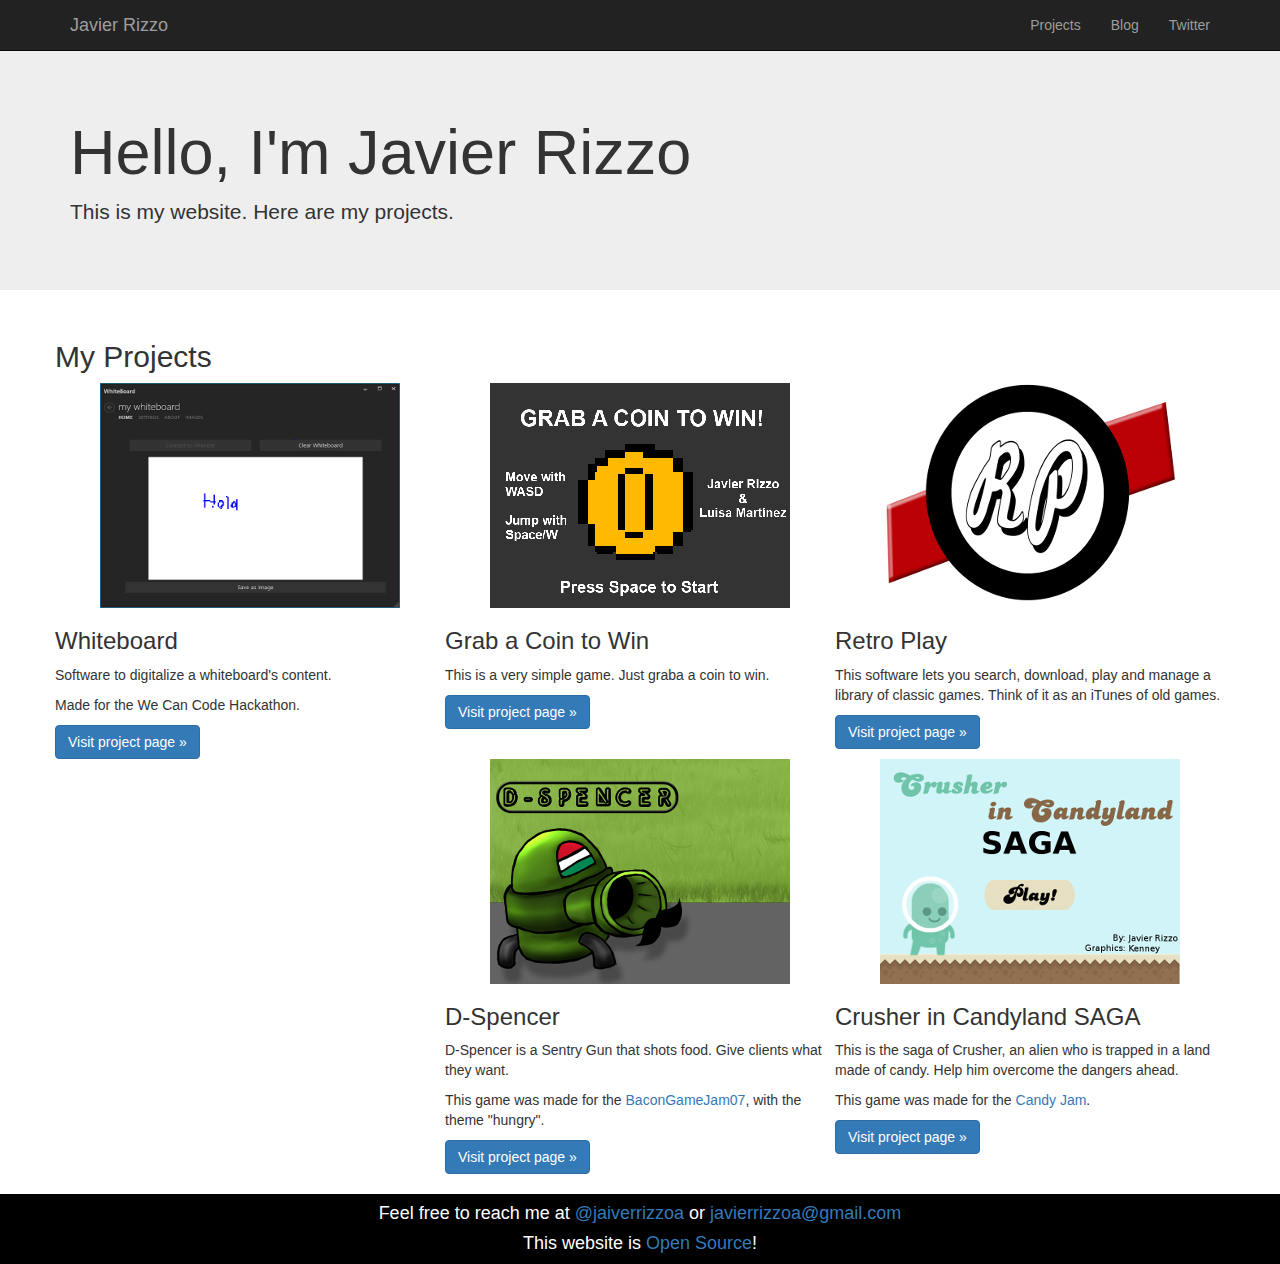
==== index.html @ 3f8b08b8 "Add Retro Play project page" ====
<!DOCTYPE html>
<html lang="en">
  <head>
    <meta charset="utf-8">
    <meta http-equiv="X-UA-Compatible" content="IE=edge">
    <meta name="viewport" content="width=device-width, initial-scale=1">
    <title>Javier Rizzo</title>

    <!-- Bootstrap -->
    <link href="css/bootstrap.min.css" rel="stylesheet">

    <link href="css/style.css" rel="stylesheet">

    <!-- HTML5 shim and Respond.js for IE8 support of HTML5 elements and media queries -->
    <!-- WARNING: Respond.js doesn't work if you view the page via file:// -->
    <!--[if lt IE 9]>
      <script src="https://oss.maxcdn.com/html5shiv/3.7.2/html5shiv.min.js"></script>
      <script src="https://oss.maxcdn.com/respond/1.4.2/respond.min.js"></script>
    <![endif]-->
  </head>
  <body>
    <nav class="navbar navbar-inverse navbar-fixed-top">
      <div class="container">
        <div class="navbar-header">

          <a class="navbar-brand" href="#">Javier Rizzo</a>
        </div>
        <div id="navbar" class="navbar-collapse collapse">
          <ul class="nav navbar-nav navbar-right">
            <li><a href="#">Projects</a></li>
            <li><a href="blog/">Blog</a></li>
            <li><a href="https://twitter.com/javierrizzoa">Twitter</a></li>
          </ul>
        </div>
      </div>
    </nav>

    <div class="jumbotron">
      <div class="container">
        <h1>Hello, I'm Javier Rizzo</h1>
        <p>This is my website. Here are my projects.</p>
      </div>
    </div>
    <div class="container">
      <div class="row">
        <h2 class="separated-title">My Projects</h2>
      </div>
      <div class="row">
        <div class="col-sm-6 col-md-4">
          <div class="row text-center">
            <img src="img/previews/whiteboard.png" />
          </div>
          <div class="row">
            <h3>Whiteboard</h3>
            <p>Software to digitalize a whiteboard's content.</p>
            <p>Made for the We Can Code Hackathon.</p>
            <p><a class="btn btn-primary" href="#" role="button">Visit project page &raquo;</a></p>
          </div>
        </div>
        <div class="col-sm-6 col-md-4">
          <div class="row text-center">
            <img src="img/previews/grab-a-coin-to-win.png" />
          </div>
          <div class="row">
            <h3>Grab a Coin to Win</h3>
            <p>This is a very simple game. Just graba a coin to win.</p>
            <p><a class="btn btn-primary" href="#" role="button">Visit project page &raquo;</a></p>
          </div>
        </div>
        <div class="col-sm-6 col-md-4">
          <div class="row text-center">
            <img src="img/previews/retro-play.png" />
          </div>
          <div class="row">
            <h3>Retro Play</h3>
            <p>This software lets you search, download, play and manage a library of classic games. Think of it as an iTunes of old games.</p>
            <p><a class="btn btn-primary" href="projects/retro-play/" role="button">Visit project page &raquo;</a></p>
          </div>
        </div>
        <div class="col-sm-6 col-md-4">
          <div class="row text-center">
            <img src="img/previews/d-spencer.png" />
          </div>
          <div class="row">
            <h3>D-Spencer</h3>
            <p>D-Spencer is a Sentry Gun that shots food. Give clients what they want.</p>
            <p>This game was made for the <a href="https://bacongamejam.org/jams/bacongamejam-07/">BaconGameJam07</a>, with the theme "hungry".</p>
            <p><a class="btn btn-primary" href="projects/d-spencer/" role="button">Visit project page &raquo;</a></p>
          </div>
        </div>
        <div class="col-sm-6 col-md-4">
          <div class="row text-center">
            <img src="img/previews/crusher-in-candyland-saga.png" />
          </div>
          <div class="row">
            <h3>Crusher in Candyland SAGA</h3>
            <p>This is the saga of Crusher, an alien who is trapped in a land made of candy. Help him overcome the dangers ahead.</p>
            <p>This game was made for the <a href="http://itch.io/jam/candyjam">Candy Jam</a>.</p>
            <p><a class="btn btn-primary" href="projects/crusher-in-candyland-saga/" role="button">Visit project page &raquo;</a></p>
          </div>
        </div>
      </div>
    </div>
    <footer class="footer">
      <div class="container">
        <div class="row">
          <div class="col text-center">
            <h4>Feel free to reach me at <a href="https://twitter.com/javierrizzoa">@jaiverrizzoa</a> or
              <!-- Super smart script anti-bots -->
              <script>var _0x29bc=["\x3C\x61\x20\x68\x72\x65\x66\x3D\x22\x6D\x61\x69\x6C\x74\x6F\x3A\x6A\x61\x76\x69\x65\x72\x72\x69\x7A\x7A\x6F\x61\x40\x67\x6D\x61\x69\x6C\x2E\x63\x6F\x6D\x22\x3E\x6A\x61\x76\x69\x65\x72\x72\x69\x7A\x7A\x6F\x61\x40\x67\x6D\x61\x69\x6C\x2E\x63\x6F\x6D\x3C\x2F\x61\x3E","\x77\x72\x69\x74\x65"];document[_0x29bc[1]](_0x29bc[0]);</script>
            </h4>
            <h4>This website is <a href="https://github.com/JavierRizzoA/javierrizzo-dot-me">Open Source</a>!</h4>
          </div>
        </div>
      </div>
    </footer>
    <!-- jQuery (necessary for Bootstrap's JavaScript plugins) -->
    <script src="https://ajax.googleapis.com/ajax/libs/jquery/1.11.1/jquery.min.js"></script>
    <!-- Include all compiled plugins (below), or include individual files as needed -->
    <script src="js/bootstrap.min.js"></script>
  </body>
</html>
---- css/style.css ----
html {
    position: relative;
    min-height: 100%;
}

body {
    padding-top: 50px;
    margin-bottom: 60px;
    padding-bottom: 20px;
}

.footer {
    position: absolute;
    bottom: 0;
    width: 100%;
    height: 260 px;
    background-color: #000000;
    color: #ffffff;
}

.info {

}

.info ul {
    list-style-type: none;
}
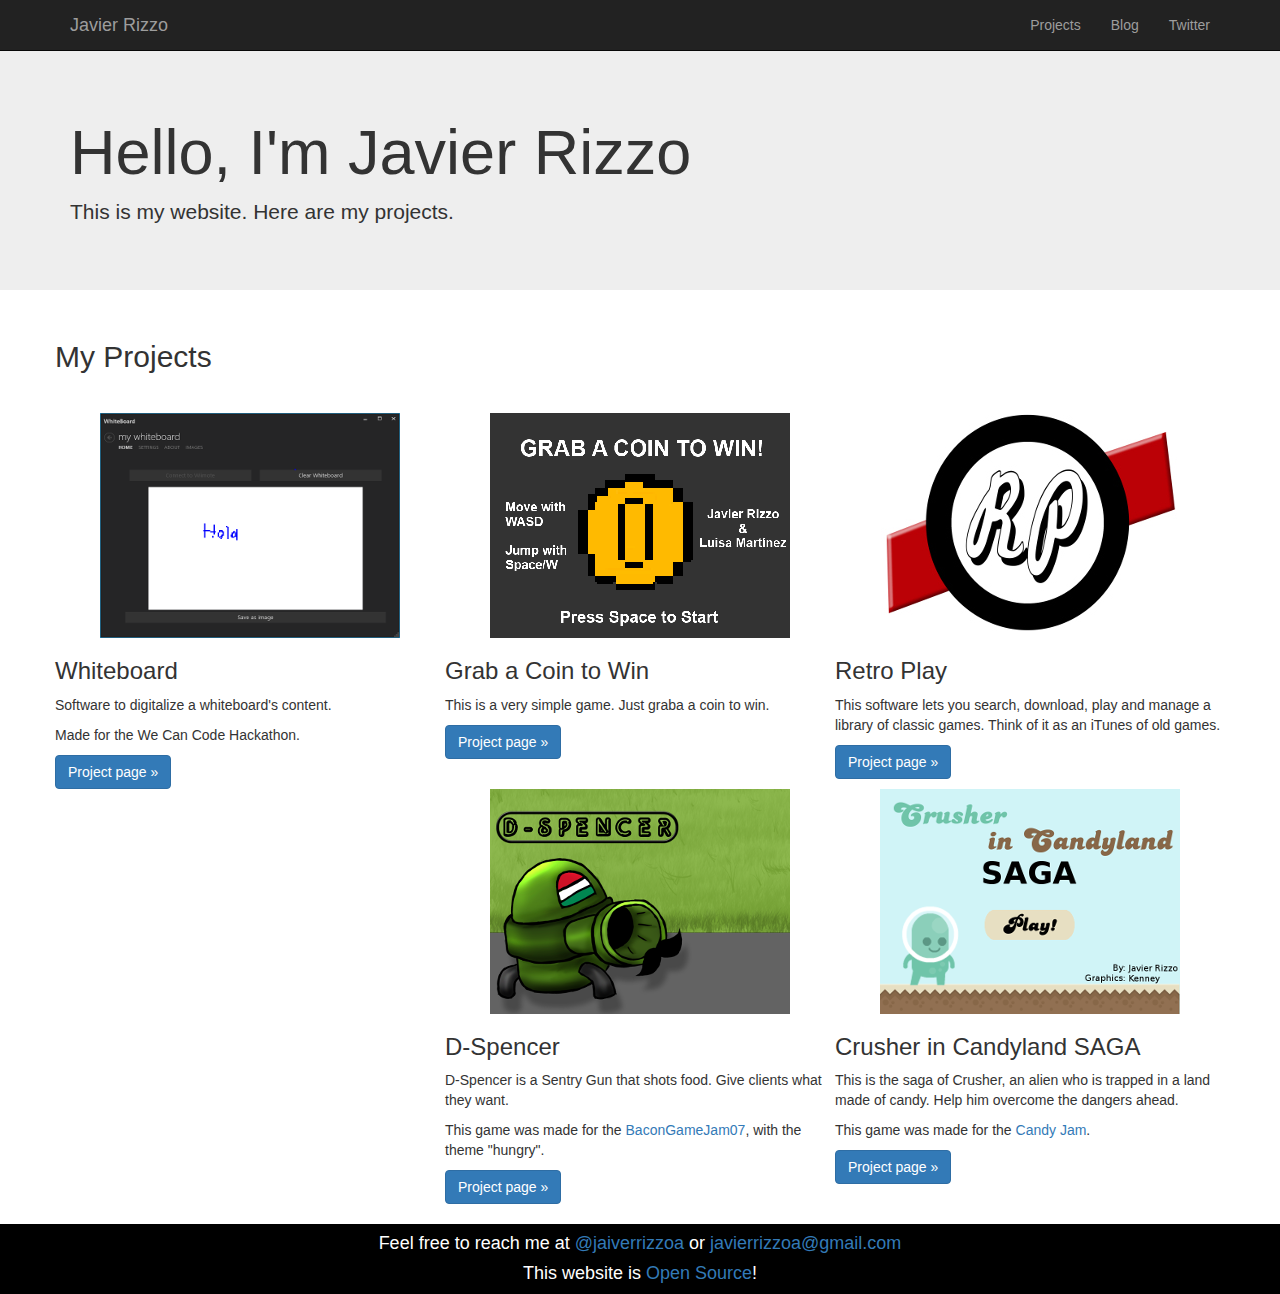
==== commit 168fbdc1: "Add Grab a Coin to Win project page" ====
--- a/index.html
+++ b/index.html
@@ -54,7 +54,7 @@
             <h3>Whiteboard</h3>
             <p>Software to digitalize a whiteboard's content.</p>
             <p>Made for the We Can Code Hackathon.</p>
-            <p><a class="btn btn-primary" href="#" role="button">Visit project page &raquo;</a></p>
+            <p><a class="btn btn-primary" href="#" role="button">Project page &raquo;</a></p>
           </div>
         </div>
         <div class="col-sm-6 col-md-4">
@@ -64,7 +64,7 @@
           <div class="row">
             <h3>Grab a Coin to Win</h3>
             <p>This is a very simple game. Just graba a coin to win.</p>
-            <p><a class="btn btn-primary" href="#" role="button">Visit project page &raquo;</a></p>
+            <p><a class="btn btn-primary" href="projects/grab-a-coin-to-win/" role="button">Project page &raquo;</a></p>
           </div>
         </div>
         <div class="col-sm-6 col-md-4">
@@ -74,7 +74,7 @@
           <div class="row">
             <h3>Retro Play</h3>
             <p>This software lets you search, download, play and manage a library of classic games. Think of it as an iTunes of old games.</p>
-            <p><a class="btn btn-primary" href="projects/retro-play/" role="button">Visit project page &raquo;</a></p>
+            <p><a class="btn btn-primary" href="projects/retro-play/" role="button">Project page &raquo;</a></p>
           </div>
         </div>
         <div class="col-sm-6 col-md-4">
@@ -85,7 +85,7 @@
             <h3>D-Spencer</h3>
             <p>D-Spencer is a Sentry Gun that shots food. Give clients what they want.</p>
             <p>This game was made for the <a href="https://bacongamejam.org/jams/bacongamejam-07/">BaconGameJam07</a>, with the theme "hungry".</p>
-            <p><a class="btn btn-primary" href="projects/d-spencer/" role="button">Visit project page &raquo;</a></p>
+            <p><a class="btn btn-primary" href="projects/d-spencer/" role="button">Project page &raquo;</a></p>
           </div>
         </div>
         <div class="col-sm-6 col-md-4">
@@ -96,7 +96,7 @@
             <h3>Crusher in Candyland SAGA</h3>
             <p>This is the saga of Crusher, an alien who is trapped in a land made of candy. Help him overcome the dangers ahead.</p>
             <p>This game was made for the <a href="http://itch.io/jam/candyjam">Candy Jam</a>.</p>
-            <p><a class="btn btn-primary" href="projects/crusher-in-candyland-saga/" role="button">Visit project page &raquo;</a></p>
+            <p><a class="btn btn-primary" href="projects/crusher-in-candyland-saga/" role="button">Project page &raquo;</a></p>
           </div>
         </div>
       </div>
--- a/css/style.css
+++ b/css/style.css
@@ -18,6 +18,10 @@
     color: #ffffff;
 }
 
+.separated-title {
+    margin-bottom: 40px;
+}
+
 .info {
 
 }
@@ -25,3 +29,20 @@
 .info ul {
     list-style-type: none;
 }
+
+.spoiler {
+    display: table;
+    position: relative;
+    background-color: #f9fafa;
+    border: 1px solid #ddd;
+    margin-bottom: 10px;
+}
+
+.spoiler-btn {
+    padding: 2px 6px;
+    cursor: pointer;
+}
+
+.spoiler-body {
+    padding: 6px;
+}
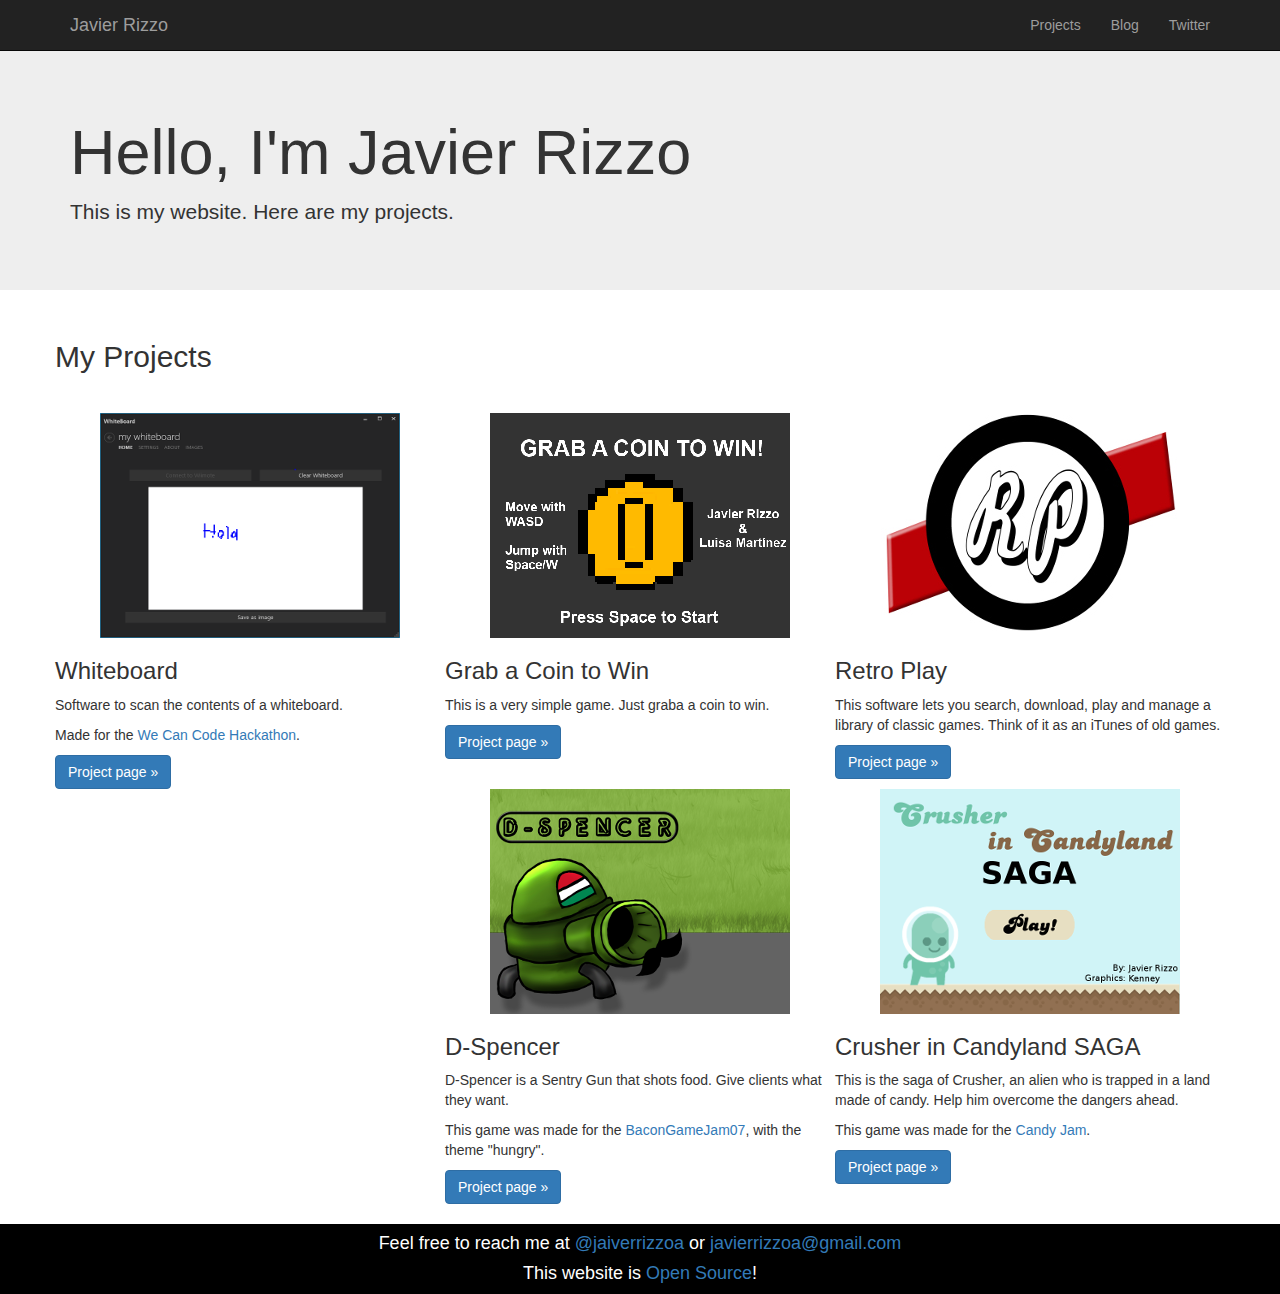
==== commit 742d8735: "Add Whiteboard project page" ====
--- a/index.html
+++ b/index.html
@@ -52,9 +52,9 @@
           </div>
           <div class="row">
             <h3>Whiteboard</h3>
-            <p>Software to digitalize a whiteboard's content.</p>
-            <p>Made for the We Can Code Hackathon.</p>
-            <p><a class="btn btn-primary" href="#" role="button">Project page &raquo;</a></p>
+            <p>Software to scan the contents of a whiteboard.</p>
+            <p>Made for the <a href="http://www.advancio.com/wcchackathon">We Can Code Hackathon</a>.</p>
+            <p><a class="btn btn-primary" href="projects/whiteboard/" role="button">Project page &raquo;</a></p>
           </div>
         </div>
         <div class="col-sm-6 col-md-4">
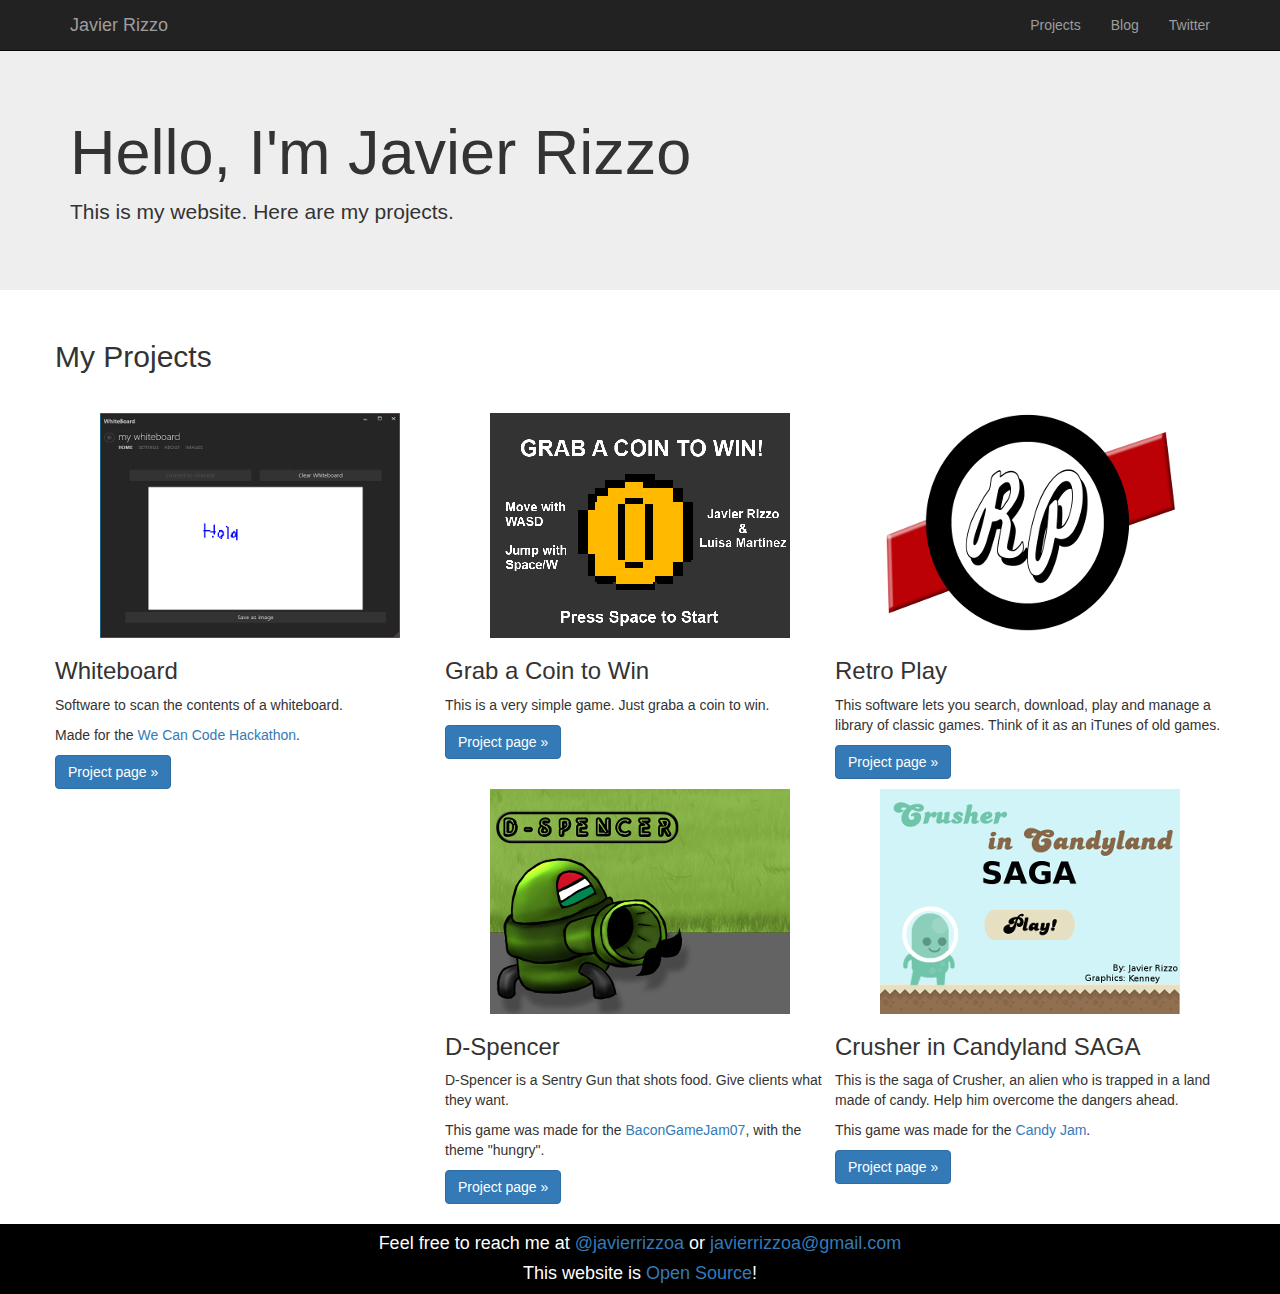
==== commit f5774dda: "Correct grammar" ====
--- a/index.html
+++ b/index.html
@@ -105,7 +105,7 @@
       <div class="container">
         <div class="row">
           <div class="col text-center">
-            <h4>Feel free to reach me at <a href="https://twitter.com/javierrizzoa">@jaiverrizzoa</a> or
+            <h4>Feel free to reach me at <a href="https://twitter.com/javierrizzoa">@javierrizzoa</a> or
               <!-- Super smart script anti-bots -->
               <script>var _0x29bc=["\x3C\x61\x20\x68\x72\x65\x66\x3D\x22\x6D\x61\x69\x6C\x74\x6F\x3A\x6A\x61\x76\x69\x65\x72\x72\x69\x7A\x7A\x6F\x61\x40\x67\x6D\x61\x69\x6C\x2E\x63\x6F\x6D\x22\x3E\x6A\x61\x76\x69\x65\x72\x72\x69\x7A\x7A\x6F\x61\x40\x67\x6D\x61\x69\x6C\x2E\x63\x6F\x6D\x3C\x2F\x61\x3E","\x77\x72\x69\x74\x65"];document[_0x29bc[1]](_0x29bc[0]);</script>
             </h4>
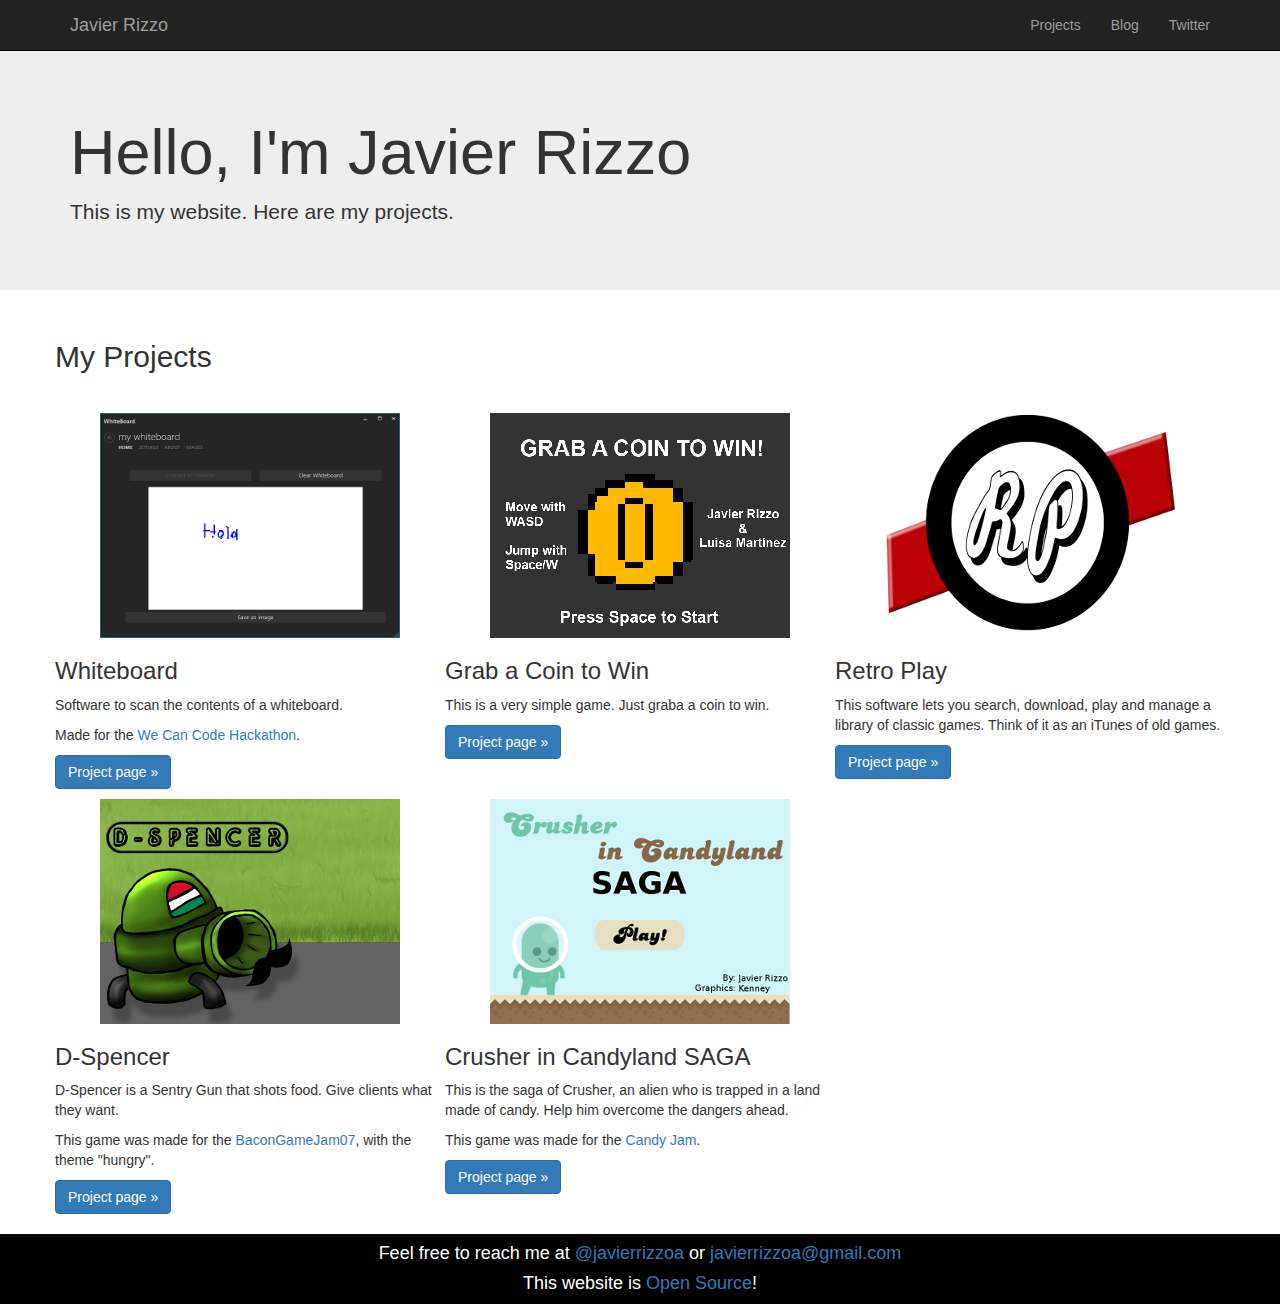
==== commit 0f36558d: "Add clearfixes to improve responsiveness" ====
--- a/index.html
+++ b/index.html
@@ -67,6 +67,7 @@
             <p><a class="btn btn-primary" href="projects/grab-a-coin-to-win/" role="button">Project page &raquo;</a></p>
           </div>
         </div>
+        <div class="clearfix visible-sm"></div>
         <div class="col-sm-6 col-md-4">
           <div class="row text-center">
             <img src="img/previews/retro-play.png" />
@@ -77,6 +78,7 @@
             <p><a class="btn btn-primary" href="projects/retro-play/" role="button">Project page &raquo;</a></p>
           </div>
         </div>
+        <div class="clearfix visible-md visible-lg"></div>
         <div class="col-sm-6 col-md-4">
           <div class="row text-center">
             <img src="img/previews/d-spencer.png" />
@@ -88,6 +90,7 @@
             <p><a class="btn btn-primary" href="projects/d-spencer/" role="button">Project page &raquo;</a></p>
           </div>
         </div>
+        <div class="clearfix visible-sm"></div>
         <div class="col-sm-6 col-md-4">
           <div class="row text-center">
             <img src="img/previews/crusher-in-candyland-saga.png" />
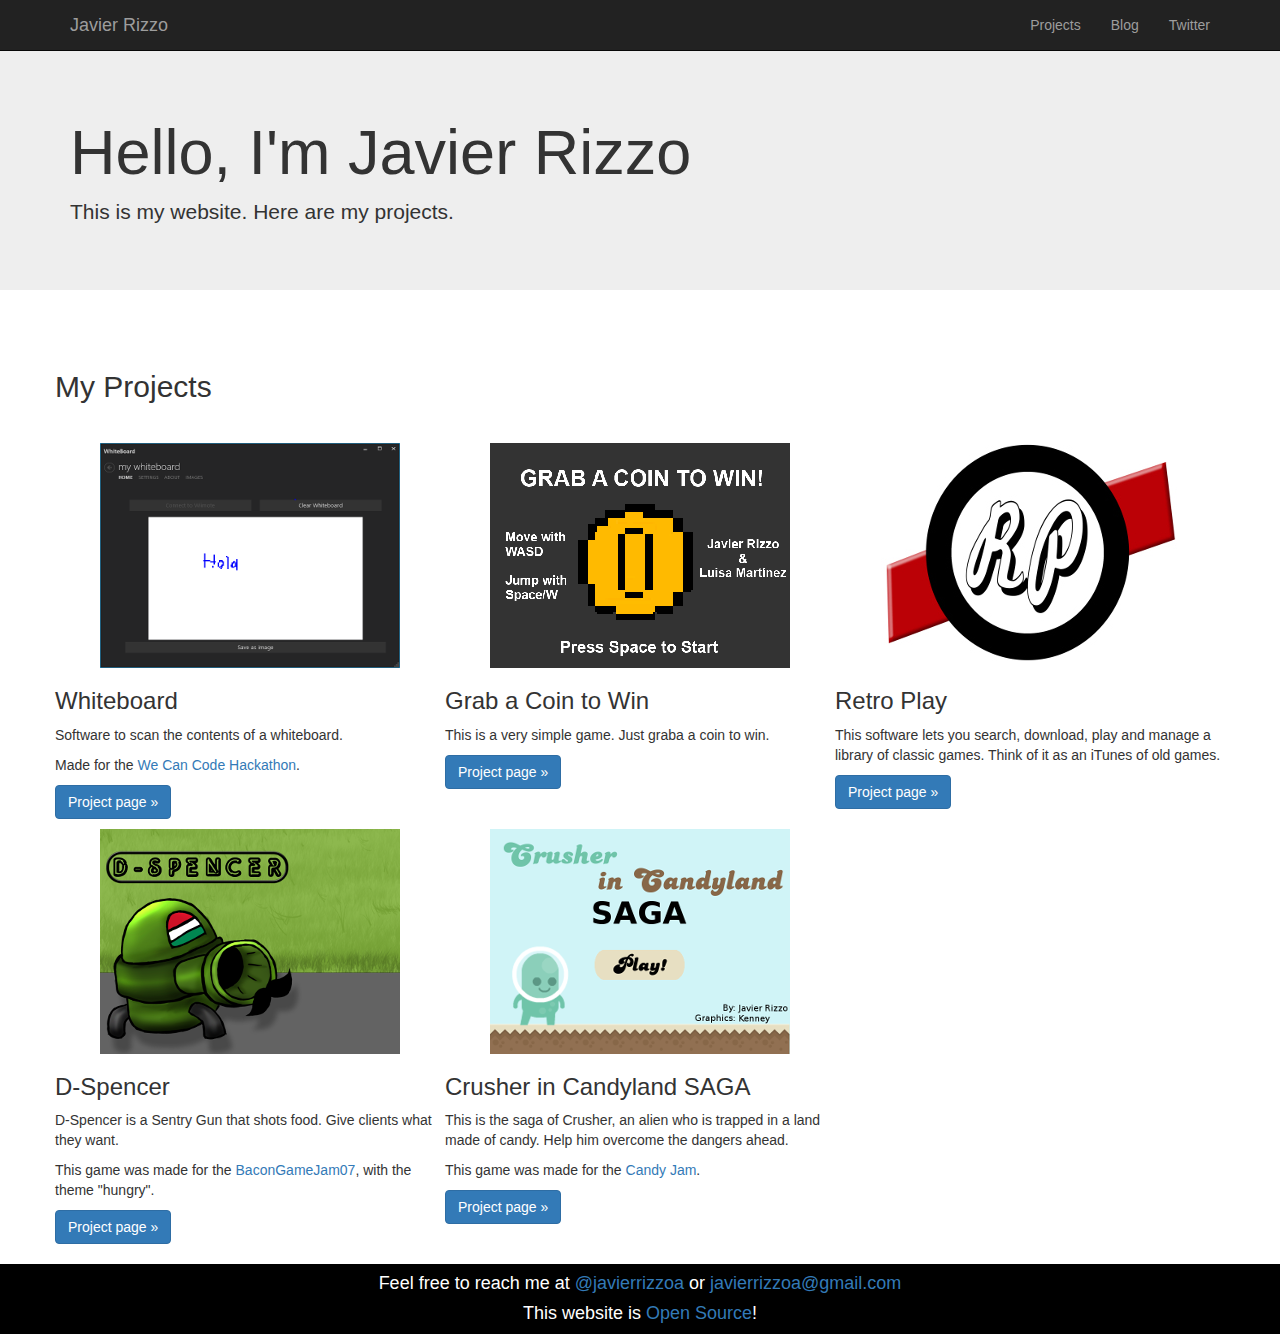
==== commit e2af5ed7: "Add nice scrolling to section" ====
--- a/index.html
+++ b/index.html
@@ -22,12 +22,17 @@
     <nav class="navbar navbar-inverse navbar-fixed-top">
       <div class="container">
         <div class="navbar-header">
-
+          <button type="button" class="navbar-toggle collapsed" data-toggle="collapse" data-target="#navbar" aria-expanded="false" aria-controls="navbar">
+            <span class="sr-only">Toggle navigation</span>
+            <span class="icon-bar"></span>
+            <span class="icon-bar"></span>
+            <span class="icon-bar"></span>
+          </button>
           <a class="navbar-brand" href="#">Javier Rizzo</a>
         </div>
         <div id="navbar" class="navbar-collapse collapse">
           <ul class="nav navbar-nav navbar-right">
-            <li><a href="#">Projects</a></li>
+            <li><a href="javascript: $('#projects').scrollView();">Projects</a></li>
             <li><a href="blog/">Blog</a></li>
             <li><a href="https://twitter.com/javierrizzoa">Twitter</a></li>
           </ul>
@@ -43,6 +48,7 @@
     </div>
     <div class="container">
       <div class="row">
+        <div id="projects" class="section-id"></div>
         <h2 class="separated-title">My Projects</h2>
       </div>
       <div class="row">
@@ -121,5 +127,6 @@
     <script src="https://ajax.googleapis.com/ajax/libs/jquery/1.11.1/jquery.min.js"></script>
     <!-- Include all compiled plugins (below), or include individual files as needed -->
     <script src="js/bootstrap.min.js"></script>
+    <script src="js/functions.js"></script>
   </body>
 </html>
--- a/css/style.css
+++ b/css/style.css
@@ -18,7 +18,7 @@
     color: #ffffff;
 }
 
-.separated-title {
+h2 {
     margin-bottom: 40px;
 }
 
@@ -46,3 +46,8 @@
 .spoiler-body {
     padding: 6px;
 }
+
+.section-id {
+    margin-bottom: 50px;
+
+}
